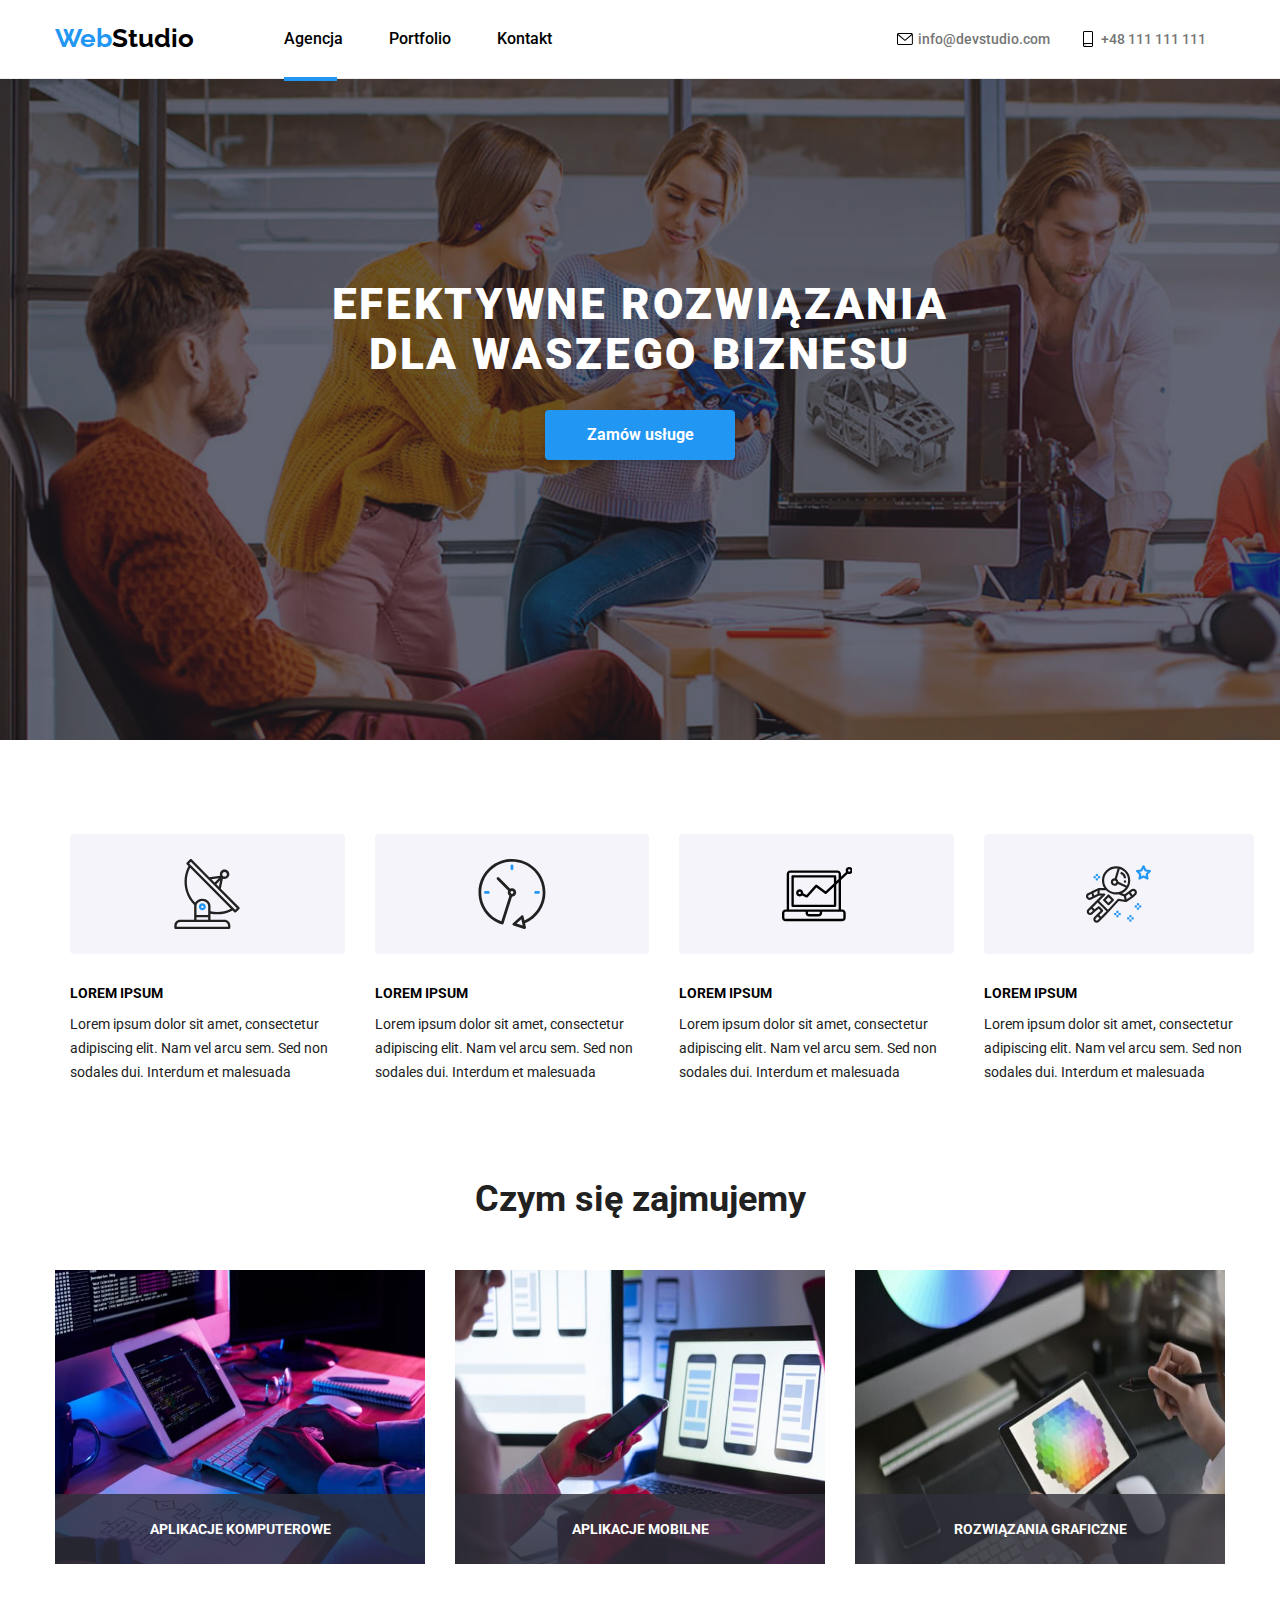
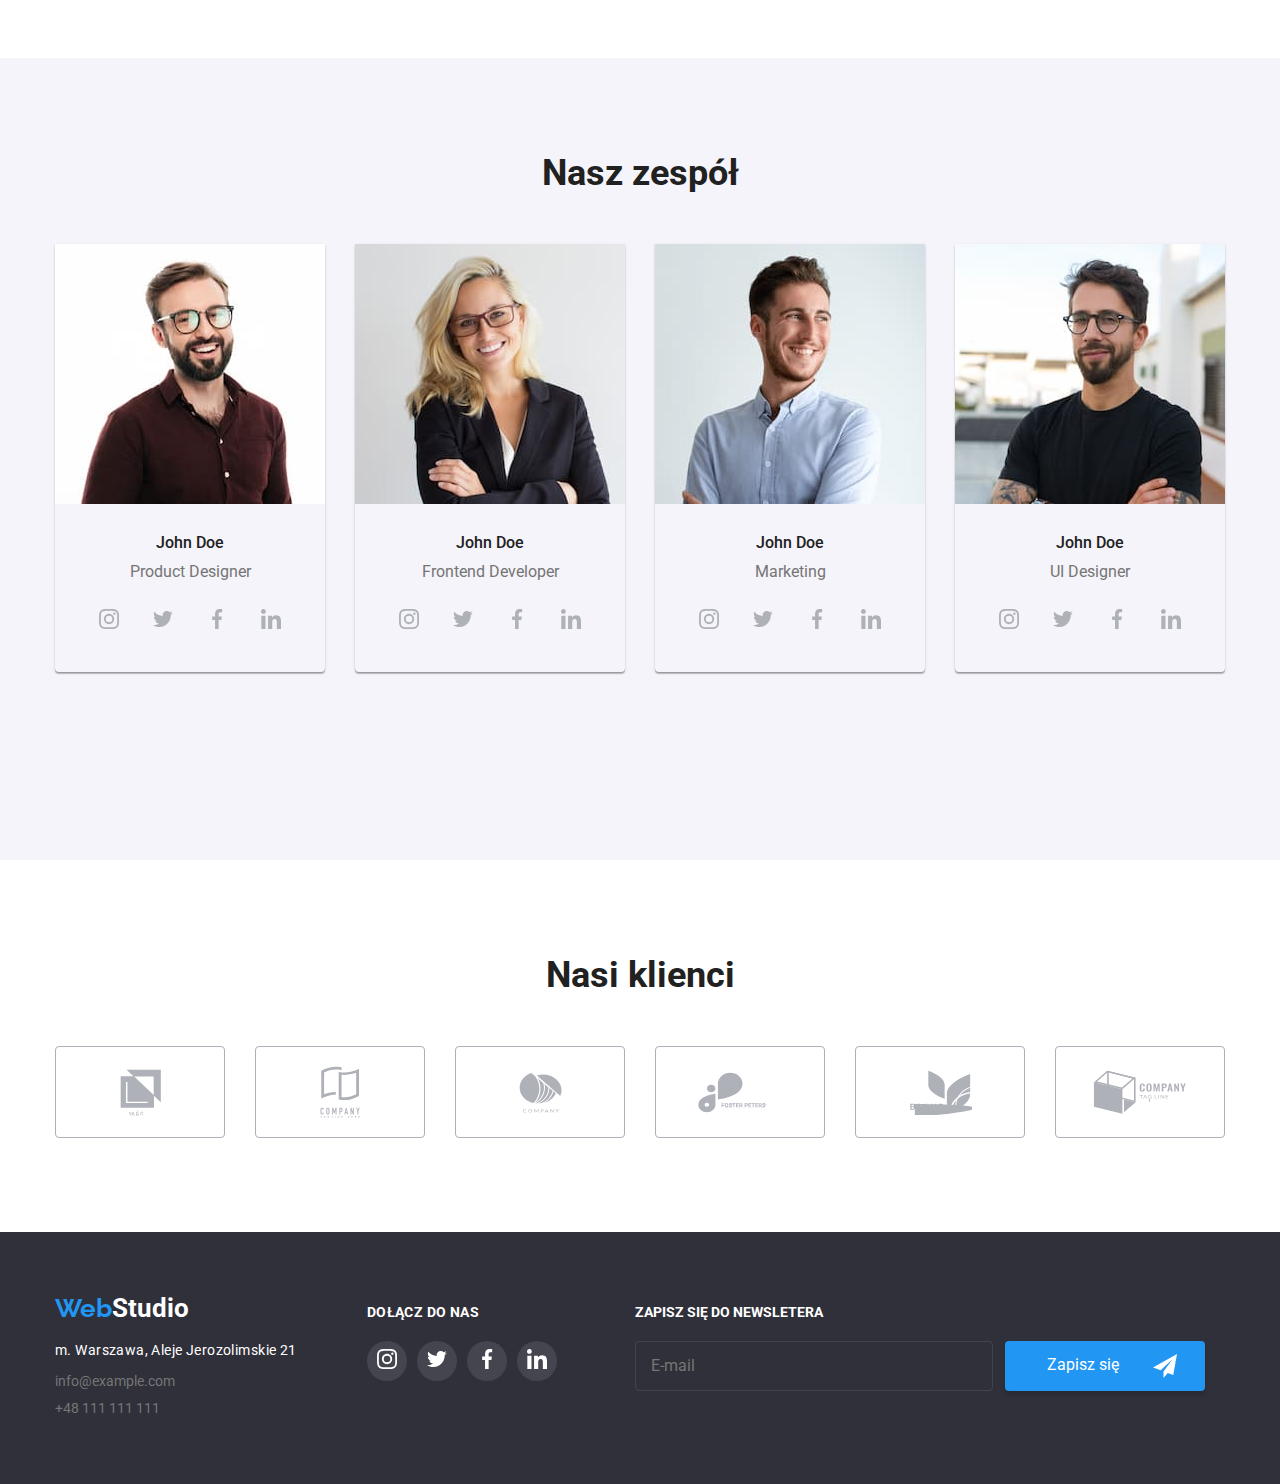
==== index.html @ d361a34f "ccccc" ====
<!DOCTYPE html>
<html lang="pl">
  <head>
    <meta charset="UTF-8" />
    <meta http-equiv="X-UA-Compatible" content="IE=edge" />
    <meta name="viewport" content="width=device-width, initial-scale=1.0" />
    <title>Studio</title>
    <link
      rel="stylesheet"
      href="https://cdnjs.cloudflare.com/ajax/libs/modern-normalize/1.0.0/modern-normalize.min.css"
    />
    <link rel="stylesheet" href="css/style.css" />
    <link
      href="https://fonts.googleapis.com/css2?family=Raleway:wght@700&family=Roboto:wght@400;500;700;900&display=swap"
      rel="stylesheet"
    />
  </head>
  <body>
    <header class="page">
      <div class="container">
        <div class="navigation">
          <a href="index.html">
            <h2 class="logo-nav"><span class="header-nav">Web</span>Studio</h2>
          </a>
          <nav class="navigation-list">
            <ul class="navigation-menu">
              <li>
                <a href="index.html" class="agency link">Agencja</a>
              </li>
              <li>
                <a href="portfolio.html" class="link">Portfolio</a>
              </li>
              <li>
                <a href="#Kontakt" class="link">Kontakt</a>
              </li>
            </ul>
          </nav>
          <ul class="contact-links">
            <li>
              <a href="mailto:info@devstudio.com"
                ><svg class="icon-header" witdh="16" height="12">
                  <use href="./Images/Icons/icons.svg#icon-email"></use>
                </svg>
                info@devstudio.com
              </a>
            </li>
            <li>
              <a href="tel:+48111111111"
                ><svg class="icon-header" width="10" height="16">
                  <use
                    href="./Images/Icons/icons.svg#icon-smartphone"
                  ></use>
                  </svg>+48 111 111 111</a
              >
            </li>
          </ul>
        </div>
      </div>
    </header>
    <main>
      <div class="main-header">
        <div class="container">
          <div class="main-text-content">
            <h1 class="tittle-page">
              EFEKTYWNE ROZWIĄZANIA DLA WASZEGO BIZNESU
            </h1>
            <div class="backdrop is-hidden" data-modal>
              <div class="modal">
                <button type="button" class="close-btn" data-modal-close>
                  <span>
                    <svg class="insidemodal">
                      <use href="./Images/Icons/xx.svg#icon-close"></use>
                    </svg>
                  </span>
                </button>
                <h2 class="modal__form-title">Zostaw swoje dane w formularzu poniżej</h2>
                          <form class="modal-form" autocomplete="on">
                            <div>
                        <label>
                            <span class="modal__text-form">Imię</span>
                            <input type="text" name="name" class="modal__form-box">
                            <svg class="modal__icon-person">
                                <use href="./Images/Icons/icons.svg#icon-svguser"></use>
                                </svg>
                        </label>
                             </div>
                             <div>
                        <label>
                            <span class="modal__text-form">Telefon</span>
                            <input type="tel" name="phone_number" class="modal__form-box">
                            <svg class="modal__icon-phone">
                                <use href="./Images/Icons/icons.svg#icon-svgphone"></use>
                            </svg>
                        </label>
                      </div>
                      <div>
                        <label>
                            <span class="modal__text-form">E-mail</span>
                            <input type="tel" name="phone_number" class="modal__form-box">
                            <svg class="modal__icon-mail">
                                <use href="./Images/Icons/icons.svg#icon-svgmail"></use>
                            </svg>
                        </label>
                      </div>
                        <div>
                          <label>
                            <span class="modal__text-form">Komentarz</span>
                            <textarea class="modal__textarea" name="comment" rows="6" placeholder="Wprowadź tekst"></textarea>
                          </label>
                          </div>
                        <label class="legal-checkbox">
                          <input type="checkbox" class="hide-checkbox" />
                          <span class="checkboxspan">
                            <svg class="svg" width="16px" height="15px">
                              <use href="./Images/Icons/icons.svg#icon-vector"></use>
                            </svg>
                          </span>
                          <span class="spancheck">
                            Oświadczam, iż akceptuję
                            <a href="" target="_blank" class="checkbox-link">Regulamin</a> i
                            <a href="" target="_blank" class="checkbox-link"
                              >Politykę prywatności.</a
                            >
                          </span>
                        </label>
                        <button class="checkbutton" type="submit">Wyślij</button>
                    </form>
                    </div>
                    </div>
            <button
              data-modal-open
              type="button"
              class="main-buttons"
              data-modal-open
            >
              Zamów usługe
            </button>
          </div>
        </div>
      </div>
      <div class="short-description">
        <div class="container">
          <ul class="description-lorem-ipsum">
            <li class="item-list-lorem-ipsum">
              <div class="icon-main-page">
                <svg width="70px" height="70px" viewBox="0 0 70 70">
                  <use href="./Images/Icons/icons.svg#icon-aerial"></use>
                </svg>
              </div>
              <h4 class="description-title">LOREM IPSUM</h4>
              <p class="description-text">
                Lorem ipsum dolor sit amet, consectetur adipiscing elit. Nam vel
                arcu sem. Sed non sodales dui. Interdum et malesuada
              </p>
            </li>
            <li class="item-list-lorem-ipsum">
              <div class="icon-main-page">
                <svg width="70px" height="70px" viewBox="0 0 70 70">
                  <use href="./Images/Icons/icons.svg#icon-clock"></use>
                </svg>
              </div>
              <h4 class="description-title">LOREM IPSUM</h4>
              <p class="description-text">
                Lorem ipsum dolor sit amet, consectetur adipiscing elit. Nam vel
                arcu sem. Sed non sodales dui. Interdum et malesuada
              </p>
            </li>
            <li class="item-list-lorem-ipsum">
              <div class="icon-main-page">
                <svg width="70px" height="70px" viewBox="0 0 70 70">
                  <use href="./Images/Icons/icons.svg#icon-computer"></use>
                </svg>
              </div>
              <h4 class="description-title">LOREM IPSUM</h4>
              <p class="description-text">
                Lorem ipsum dolor sit amet, consectetur adipiscing elit. Nam vel
                arcu sem. Sed non sodales dui. Interdum et malesuada
              </p>
            </li>
            <li class="item-list-lorem-ipsum">
              <div class="icon-main-page">
                <svg class="icon-list-svg" width="65" height="70">
                  <use href="./Images/Icons/icons.svg#icon-astronaut"></use>
                </svg>
              </div>
              <h4 class="description-title">LOREM IPSUM</h4>
              <p class="description-text">
                Lorem ipsum dolor sit amet, consectetur adipiscing elit. Nam vel
                arcu sem. Sed non sodales dui. Interdum et malesuada
              </p>
            </li>
          </ul>
        </div>
      </div>
      <section class="second-section">
        <div class="photos">
          <div class="container">
            <h2>Czym się zajmujemy</h2>
            <ul class="photo list">
              <li class="photo-one">
                <div class="label">
                  <div class="text-label">
                    <p>aplikacje komputerowe</p>
                  </div>
                  <img
                    src="Images/Zdjecia/Images1.jpg"
                    alt="pisanie kodu"
                    width="370"
                    height="294"
                  />
                </div>
              </li>
              <li class="photo-two">
                <div class="label">
                  <div class="text-label">
                    <p>aplikacje mobilne</p>
                  </div>
                  <img
                    src="Images/Zdjecia/Images2.jpg"
                    alt="Konfiguracja telefonu"
                    width="370"
                    height="294"
                  />
                </div>
              </li>
              <li class="photo-three">
                <div class="label">
                  <div class="text-label">
                    <p>rozwiązania graficzne</p>
                  </div>
                  <img
                    src="Images/Zdjecia/Images3.jpg"
                    alt="wybieranie koloru"
                    width="370"
                    height="294"
                  />
                </div>
              </li>
            </ul>
          </div>
        </div>
      </section>
      <section class="dream-team">
        <div class="container">
          <h2 class="team-name"> Nasz zespół</h2>
          <ul class="selection-image">
            <li>
              <figure class="pictures">
                <img
                class="img"
                  src="Images/Praca/pracownik_55.jpg"
                  alt=" Product Designer John Doe"
                  width="270"
                  height="260"
                />
                <figcaption>
                  <p class="pictures-name">John Doe</p>
                  <p class="specialization">Product Designer</p>
                  <ul class="social-network-menu">
                    <span class="social-network">
                      <li class="social-network-list">
                        <a class="social-network-button-list" href="#">
                          <svg
                            class="social-network-icon"
                            width="20"
                            height="20"
                          >
                            <use
                              href="./Images/Icons/icons.svg#icon-instagram"
                            ></use>
                          </svg>
                        </a>
                      </li>
                      <li class="social-network-list">
                        <a class="social-network-button-list" href="#">
                          <svg
                            class="social-network-icon"
                            width="20"
                            height="20"
                          >
                            <use
                              href="./Images/Icons/icons.svg#icon-twiiter"
                            ></use>
                          </svg>
                        </a>
                      </li>
                      <li class="social-network-list">
                        <a class="social-network-button-list" href="#">
                          <svg
                            class="social-network-icon"
                            width="20"
                            height="20"
                          >
                            <use
                              href="./Images/Icons/icons.svg#icon-facebook"
                            ></use>
                          </svg>
                        </a>
                      </li>
                      <li class="social-network-list">
                        <a class="social-network-button-list" href="#">
                          <svg
                            class="social-network-icon"
                            width="20"
                            height="20"
                          >
                            <use
                              href="./Images/Icons/icons.svg#icon-linkedin"
                            ></use>
                          </svg>
                        </a>
                      </li>
                    </span>
                  </ul>
                </figcaption>
              </figure>
            </li>
            <li>
              <figure class="pictures">
                <img
                  class="img"
                  src="Images/Praca/Pracownik_66.jpg"
                  alt="Kobieta  Frontend Developer "
                  width="270"
                  height="260"
                />
                <figcaption>
                  <p class="pictures-name">John Doe</p>
                  <p class="specialization">Frontend Developer</p>
                  <ul class="social-network-menu">
                    <span class="social-network">
                      <li class="social-network-list">
                        <a class="social-network-button-list" href="#">
                          <svg
                            class="social-network-icon"
                            width="20"
                            height="20"
                          >
                            <use
                              href="./Images/Icons/icons.svg#icon-instagram"
                            ></use>
                          </svg>
                        </a>
                      </li>
                      <li class="social-network-list">
                        <a class="social-network-button-list" href="#">
                          <svg
                            class="social-network-icon"
                            width="20"
                            height="20"
                          >
                            <use
                              href="./Images/Icons/icons.svg#icon-twiiter"
                            ></use>
                          </svg>
                        </a>
                      </li>
                      <li class="social-network-list">
                        <a class="social-network-button-list" href="#">
                          <svg
                            class="social-network-icon"
                            width="20"
                            height="20"
                          >
                            <use
                              href="./Images/Icons/icons.svg#icon-facebook"
                            ></use>
                          </svg>
                        </a>
                      </li>
                      <li class="social-network-list">
                        <a class="social-network-button-list" href="#">
                          <svg
                            class="social-network-icon"
                            width="20"
                            height="20"
                          >
                            <use
                              href="./Images/Icons/icons.svg#icon-linkedin"
                            ></use>
                          </svg>
                        </a>
                      </li>
                    </span>
                  </ul>
                </figcaption>
              </figure>
            </li>
            <li>
              <figure class="pictures">
                <img
                  class="img"
                  src="Images/Praca/Pracownik_77.jpg"
                  alt="Specjalista marketnigu John Doe"
                  width="270"
                  height="260"
                />
                <figcaption>
                  <p class="pictures-name">John Doe</p>
                  <p class="specialization">Marketing</p>
                  <ul class="social-network-menu">
                    <span class="social-network">
                      <li class="social-network-list">
                        <a class="social-network-button-list" href="#">
                          <svg
                            class="social-network-icon"
                            width="20"
                            height="20"
                          >
                            <use
                              href="./Images/Icons/icons.svg#icon-instagram"
                            ></use>
                          </svg>
                        </a>
                      </li>
                      <li class="social-network-list">
                        <a class="social-network-button-list" href="#">
                          <svg
                            class="social-network-icon"
                            width="20"
                            height="20"
                          >
                            <use
                              href="./Images/Icons/icons.svg#icon-twiiter"
                            ></use>
                          </svg>
                        </a>
                      </li>
                      <li class="social-network-list">
                        <a class="social-network-button-list" href="#">
                          <svg
                            class="social-network-icon"
                            width="20"
                            height="20"
                          >
                            <use
                              href="./Images/Icons/icons.svg#icon-facebook"
                            ></use>
                          </svg>
                        </a>
                      </li>
                      <li class="social-network-list">
                        <a class="social-network-button-list" href="#">
                          <svg
                            class="social-network-icon"
                            width="20"
                            height="20"
                          >
                            <use
                              href="./Images/Icons/icons.svg#icon-linkedin"
                            ></use>
                          </svg>
                        </a>
                      </li>
                    </span>
                  </ul>
                </figcaption>
              </figure>
            </li>
            <li>
              <figure class="pictures">
                <img
                  class="img"
                  src="Images/Praca/Pracownik44.jpg"
                  alt="UI Designer John Doe"
                  width="270"
                  height="260"
                />
                <figcaption>
                  <p class="pictures-name">John Doe</p>
                  <p class="specialization">UI Designer</p>
                  <ul class="social-network-menu">
                    <span class="social-network">
                      <li class="social-network-list">
                        <a class="social-network-button-list" href="#">
                          <svg
                            class="social-network-icon"
                            width="20"
                            height="20"
                          >
                            <use
                              href="./Images/Icons/icons.svg#icon-instagram"
                            ></use>
                          </svg>
                        </a>
                      </li>
                      <li class="social-network-list">
                        <a class="social-network-button-list" href="#">
                          <svg
                            class="social-network-icon"
                            width="20"
                            height="20"
                          >
                            <use
                              href="./Images/Icons/icons.svg#icon-twiiter"
                            ></use>
                          </svg>
                        </a>
                      </li>
                      <li class="social-network-list">
                        <a class="social-network-button-list" href="#">
                          <svg
                            class="social-network-icon"
                            width="20"
                            height="20"
                          >
                            <use
                              href="./Images/Icons/icons.svg#icon-facebook"
                            ></use>
                          </svg>
                        </a>
                      </li>
                      <li class="social-network-list">
                        <a class="social-network-button-list" href="#">
                          <svg
                            class="social-network-icon"
                            width="20"
                            height="20"
                          >
                            <use
                              href="./Images/Icons/icons.svg#icon-linkedin"
                            ></use>
                          </svg>
                        </a>
                      </li>
                    </span>
                  </ul>
                </figcaption>
              </figure>
            </li>
          </ul>
        </div>
      </section>
      <section>
        <div class="container">
          <h2 class="client-list">Nasi klienci</h2>
          <ul class="primary-client-list">
            <li>
              <a class="clients" href="#">
                <svg class="primary-client-list-svg" width="41" height="47">
                  <use href="./Images/Icons/icons.svg#icon-company-1"></use>
                </svg>
              </a>
            </li>
            <li>
              <a class="clients" href="#">
                <svg class="primary-client-list-svg" width="40" height="52">
                  <use href="./Images/Icons/icons.svg#icon-company-2"></use>
                </svg>
              </a>
            </li>
            <li>
              <a class="clients" href="#">
                <svg class="primary-client-list-svg" width="43" height="41">
                  <use href="./Images/Icons/icons.svg#icon-company-3"></use>
                </svg>
              </a>
            </li>
            <li>
              <a class="clients" href="#">
                <svg class="primary-client-list-svg" width="84" height="41">
                  <use href="./Images/Icons/icons.svg#icon-company-4"></use>
                </svg>
              </a>
            </li>
            <li>
              <a class="clients" href="#">
                <svg class="primary-client-list-svg" width="63" height="45">
                  <use href="./Images/Icons/icons.svg#icon-company-5"></use>
                </svg>
              </a>
            </li>
            <li>
              <a class="clients" href="#">
                <svg class="primary-client-list-svg" width="94" height="44">
                  <use href="./Images/Icons/icons.svg#icon-company-6"></use>
                </svg>
              </a>
            </li>
          </ul>
        </div>
      </section>
    </main>
    <footer class="footer-navigation">
        <div class="container test">
            <div class="block">
            <a href="index.html">
                <h2 class="navigation-footer-header">
                <span class="header-nav">Web</span>Studio</h2></a>
            <address class="address">
                <p>m. Warszawa, Aleje Jerozolimskie 21</p>
             </address>
                 <ul class="contact">
                     <li> <a href="mailto:info@example.com">info@example.com</a></li> 
                     <li><a href="tel:+48111111111">+48 111 111 111</a></li>
                     </div>
                     <div class="socialmedia-center">
         <section class="footer-socialmedia">
            <h3 class="footer-socialmedia-title">dołącz do nas</h3>
            <ul class="list-footer-socialmedia-menu">
                <li class="footer-socialmedia-item">
                    <a href="#">
                    <svg class="footer-socialmedia-svg" width="20" height="20" >
                        <use href="./Images/Icons/icons.svg#icon-instagram">
                        </use>
                    </svg>
                    </a>
                </li>
                <li class="footer-socialmedia-item">
                    <a href="#">
                    <svg class="footer-socialmedia-svg" width="20" height="20">
                        <use href="./Images/Icons/icons.svg#icon-twiiter">
                        </use>
                    </svg>
                    </a>
                </li>
                <li class="footer-socialmedia-item">
                    <a href="#">
                    <svg class="footer-socialmedia-svg" width="20" height="20">
                        <use href="./Images/Icons/icons.svg#icon-facebook">
                        </use>
                    </svg>
                    </a>
                </li>
                <li class="footer-socialmedia-item">
                    <a href="#">
                    <svg class="footer-socialmedia-svg" width="20" height="20">
                        <use href="./Images/Icons/icons.svg#icon-linkedin">
                        </use>
                    </svg>
                    </a>
                </li>
            </ul>
            </div>
         </section>
         <form class="form-footer" name="newslatter">
          <label class="form-footer-label" for="email" id="email">
            Zapisz się do newsletera
          </label>
          <div class="formcontainer">
            <input class="form-footer-input" type="email" name="email" placeholder="E-mail"
            />
            <button class="form-button" type="submit">
              Zapisz się
              <svg class="icon-send" width="24px" height="24px">
                <use href="./Images/Icons/icon send.svg#icon-send"></use>
              </svg>
            </button>
            </div>
         </form>
  </footer>
    <script src="./js/modal.js"></script>
  </body>
</html>
---- css/style.css ----
* {
  box-sizing: border-box;
  margin: 0;
  padding: 0;
}
:root {
  --accent-color: #2196f3;
  --background-color: #2f303a;
  --contacts-color: rgba(255, 255, 255, 0.6);
  --contacts-header-color: #757575;
  --body-background-color: #ffffff;
  --main-text-color: #212121;
  --color-icon: #afb1b8;
  --grey-line-color: #eeeeee;
  --blue-color: rgba(33, 150, 243, 1);
  --transition-fn: cubic-bezier(0.4, 0, 0.2, 1);
}
.img {
  object-fit: cover;
  display: block;
}
body {
  font-family: "Roboto", "Raleway", sans-serif;
  color: var(--main-text-color);
  margin: auto;
}
input {
  outline: none;
}
.navigation-menu {
  display: flex;
  list-style: none;
  gap: 46px;
}
.navigation-menu li {
  display: inline;
  text-decoration: none;
}

.navigation-menu li:hover {
  display: inline;
  text-decoration: none;
  transition: 250ms;
}

.navigation-menu a {
  text-decoration: none;
}

.navigation-menu a:hover {
  display: inline;
  text-decoration: none;
  transition: 250ms;
}
.navigation {
  display: flex;
  align-items: center;
  padding-top: 24px;
  padding-bottom: 24px;
}
.page {
  border-bottom: 1px solid #ececec;
}
.portfolio-page {
  border-bottom: 1px solid #ececec;
}
.header-nav {
  font-family: "Raleway";
  color: var(--accent-color);
  font-weight: 700;
  font-size: 26px;
}
.logo-nav {
  font-family: "Raleway";
}
.navigation h2 {
  font-size: 26px;
  padding-right: 90px;
}
.navigation a {
  text-decoration: none;
  color: #000000;
  font-size: 16px;
  font-weight: 500;
}
.contact-links li a:hover svg {
  fill: var(--accent-color);
  transition: 250ms;
}
.contact-links a {
  display: flex;
  align-items: center;
  font-size: 14px;
  line-height: 24px;
  color: var(--contacts-header-color);
}
.contact-links {
  display: flex;
  align-items: center;
  list-style: none;
  font-size: 14px;
  line-height: 24px;
  color: var(--contacts-header-color);
  padding-left: 345px;
  gap: 30px;
}
.short-description {
  padding-top: 94px;
}
.footer-navigation a {
  text-decoration: none;
  color: #ffffff;
  fill: var(--body-background-color);
}
.navigation a:focus,
.navigation a:hover,
.footer-navigation a:focus,
.footer-navigation a:hover {
  color: var(--accent-color);
  transition: 250ms;
}
.main-header {
  max-width: 1600px;
  display: block;
  margin: auto;
  background-image: linear-gradient(to right, #2f303a66 40%, #2f303a66 40%),
    url(../Images/Zdjecia/Img.jpg);
  background-size: cover;
}
.main-text-content {
  display: block;
  text-align: center;
  padding-top: 200px;
  padding-bottom: 280px;
}
.tittle-page {
  display: flex;
  font-family: "Roboto";
  font-weight: 900;
  font-size: 44px;
  margin: auto;
  justify-content: space-around;
  text-transform: uppercase;
  color: #ffffff;
  padding-bottom: 30px;
  letter-spacing: 0.06em;
  width: 696px;
}
.second-section {
  display: flex;
  justify-content: space-around;
  padding-top: 94px;
  padding-bottom: 94px;
}
.close-btn {
  cursor: pointer;
  width: 30px;
  height: 30px;
  border-radius: 50%;
  background: #ffffff;
  border: 1px solid rgba(0, 0, 0, 0.1);
  position: absolute;
  top: 8px;
  right: 8px;
  transition: opacity 250ms ease-in; visibility: 250ms linear;
}
.backdrop {
  z-index: 1;
  position: fixed;
  display: flex;
  left: 0;
  top: 0;
  width: 100%;
  height: 100%;
  background-color: rgba(0, 0, 0, 0.1);
  transition: opacity 250ms ease-in; visibility: 250ms linear;
  transition-timing-function: cubic-bezier(0.4, 0, 0.2, 1);
}
.is-hidden {
  opacity: 0;
  visibility: hidden;
  pointer-events: none;
}
.modal {
  position: relative;
  top: 50%;
  left: 50%;
  transform: translate(-50%, -50%);
  width: 528px;
  height: 581px;
  pointer-events: painted;
  flex-direction: column;
  background-color: #ffffff;
  border-radius: 4px;
  box-shadow: 0px 1px 3px rgba(0, 0, 0, 0.12), 0px 1px 1px rgba(0, 0, 0, 0.14),
    0px 2px 1px rgba(0, 0, 0, 0.2);
}
.main-buttons {
  background-color: var(--accent-color);
  font-family: "Roboto";
  line-height: 1.87;
  font-weight: 700;
  font-size: 16px;
  color: #ffffff;
  text-align: center;
  box-shadow: 0px 4px 4px rgba(0, 0, 0, 0.15);
  border-radius: 4px;
  border: none;
  padding: 10px 41px 10px 42px;
}
.main-buttons:hover {
  cursor: pointer;
  transition: 250ms;
}
.container {
  width: 1200px;
  margin: 0 auto;
  padding: 0 15px;
}
.description-lorem-ipsum {
  list-style-type: none;
  display: flex;
  gap: 30px;
  padding-left: 15px;
  padding-right: 15px;
}
.icon-main-page {
  display: flex;
  background-color: #f5f4fa;
  padding-top: 25px;
  padding-bottom: 25px;
  padding-left: 102.34px;
  padding-right: 102.34px;
  margin-bottom: 30px;
  border-radius: 4px;
}
.icon-list {
  list-style-type: none;
  display: flex;
  gap: 30px;
  padding-left: 15px;
  padding-right: 15px;
}
.lorem-ipsum-page {
  display: flex;
  justify-content: center;
  align-items: center;
  width: 270px;
  height: 120px;
  background-color: #f5f4fa;
  border-radius: 4px;
  margin-bottom: 30px;
}
.description-title {
  line-height: 1.36;
  font-weight: 700;
  color: var(--brand-color, black);
  font-size: 14px;
}
.description-text {
  line-height: 1.71;
  padding-top: 10px;
  color: var(--description-color);
  font-size: 14px;
}
.icon-list-svg {
  width: 65px;
  height: 70px;
}
.title-profile {
  font-weight: 700;
  font-size: 14px;
  line-height: 1.14;
}
.profile {
  font-size: 14px;
  line-height: 1.71;
  padding-top: 10px;
}
.footer-navigation {
  background-color: var(--background-color);
  height: 252px;
}
.contact {
  font-size: 14px;
  list-style: none;
}
.contact a {
  display: inline-block;
  font-size: 14px;
  line-height: 1.71;
  color: var(--contacts-header-color);
  width: 231px;
  margin-top: 9px;
  display: block;
}
.footer-navigation address {
  color: #ffffff;
  font-size: 14px;
}
.navigation-color {
  font-family: "Raleway";
  font-weight: 700;
  font-size: 26px;
  color: #ffffff;
}
.team-name {
  display: block;
  text-align: center;
  font-family: "Roboto";
  font-weight: 700;
  font-size: 36px;
  line-height: 1.17;
  padding-bottom: 50px;
}
.pictures {
  width: 270px;
  height: 428px;
  box-shadow: 0px 1px 3px rgba(0, 0, 0, 0.12), 0px 1px 1px rgba(0, 0, 0, 0.14),
    0px 2px 1px rgba(0, 0, 0, 0.2);
  border-radius: 0px 0px 4px 4px;
}
.pictures-name {
  font-weight: 500;
  font-size: 16px;
  color: var(--main-text-color);
  text-align: center;
  padding-top: 30px;
}
.specialization {
  font-size: 16px;
  color: var(--contacts-header-color);
  text-align: center;
  padding-top: 10px;
}
.selection-image {
  display: flex;
  list-style: none;
  flex-direction: row;
  justify-content: space-between;
  gap: 30px;
  padding-bottom: 94px;
}
.navigation-footer-header {
  display: inline-block;
  color: #ffffff;
  font-weight: 700;
  font-size: 26px;
  padding-top: 60px;
  padding-bottom: 15px;
}
.logo-nav {
  font-weight: 700;
  font-size: 26px;
}
.button-style {
  display: flex;
  justify-content: space-around;
  padding-top: 94px;
  padding-bottom: 50px;
}
.button-list {
  list-style-type: none;
  display: flex;
}
.button-list button {
  font-family: "Roboto";
  color: #000000;
  font-weight: 500;
  line-height: 1.6;
  text-align: center;
  font-size: 16px;
  background-color: #f5f4fa;
  border-radius: 4px;
  border: none;
  margin: 0 4px;
  padding: 6px 22px;
  letter-spacing: 0.03em;
}
.button-list button:focus,
.button-list button:hover {
  background-color: var(--accent-color);
  color: #ffffff;
  cursor: pointer;
  box-shadow: 0px 3px 1px rgba(0, 0, 0, 0.1), 0px 1px 2px rgba(0, 0, 0, 0.08),
    0px 2px 2px rgba(0, 0, 0, 0.12);
  transition: 250ms;
}
.photo-description {
  padding: 20px 24px;
  border-bottom: 1px solid var(--grey-line-color);
  border-left: 1px solid var(--grey-line-color);
  border-right: 1px solid var(--grey-line-color);
}
.product {
  width: 370px;
}
.product:hover {
  cursor: pointer;
  box-shadow: 0px 1px 1px rgba(0, 0, 0, 0.12), 0px 4px 4px rgba(0, 0, 0, 0.06),
    1px 4px 6px rgba(0, 0, 0, 0.16);
  transition: 250ms;
}
.product-name {
  padding-bottom: 4px;
  font-weight: 700;
  font-size: 18px;
  line-height: 2;
}
.product-description {
  color: var(--description-color);
  line-height: 1.875;
  font-size: 16px;
}
.product-center {
  display: flex;
  justify-content: space-around;
  flex-wrap: wrap;
  list-style: none;
  gap: 30px;
  padding-bottom: 94px;
}
.dream-team {
  display: flex;
  justify-content: space-around;
  background-color: #f5f4fa;
  padding-top: 94px;
  padding-bottom: 94px;
}
.address {
  font-style: normal;
  padding-bottom: 5px;
  color: var(--contacts-color);
  font-weight: 400;
  font-size: 14px;
  line-height: 1.714;
  letter-spacing: 0.03em;
}
.icon-header {
  margin-right: 5px;
  width: 16px;
  height: 16px;
}
.icon-header:hover,
.icon-header:focus {
  fill: var(--accent-color);
  transition: 250ms;
}
.client-list {
  display: block;
  text-align: center;
  font-family: "Roboto";
  font-weight: 700;
  font-size: 36px;
  line-height: 1.17;
  padding-top: 94px;
  padding-bottom: 50px;
}
.primary-client-list {
  display: flex;
  list-style: none;
  gap: 30px;
  padding-bottom: 94px;
}
.primary-client-list li {
  display: flex;
  justify-content: center;
  align-items: center;
  width: 170px;
  height: 92px;
  border-radius: 4px;
  border: 1px solid #afb1b8;
  fill: var(--color-icon);
}
.primary-client-list :focus,
.primary-client-list :hover {
  fill: var(--accent-color);
  border-color: var(--accent-color);
  cursor: pointer;
  transition: 250ms;
}
.footer-socialmedia-title {
  font-weight: 700;
  font-size: 14px;
  line-height: 1.14;
  letter-spacing: 0.03em;
  text-transform: uppercase;
  color: var(--body-background-color);
  margin: 0;
}
.list-footer-socialmedia-menu {
  fill: #ffffff;
  display: flex;
  padding-top: 20px;
  gap: 10px;
}
.footer-socialmedia-item {
  fill: #ffffff;
  width: 40px;
  height: 40px;
  display: flex;
  justify-content: center;
  align-items: center;
  border-radius: 50%;
  background: rgba(255, 255, 255, 0.1);
}
.footer-socialmedia-item:focus,
.footer-socialmedia-item:hover {
  cursor: pointer;
  background-color: var(--accent-color);
  transition-duration: 250ms;
  transition-timing-function: cubic-bezier(0.4, 0, 0.2, 1);
}
.contact {
  font-size: 14px;
  list-style: none;
}
.contact a {
  display: inline-block;
  font-size: 14px;
  line-height: 9px;
  color: var(--contacts-header-color);
  width: 231px;
  padding-bottom: 9px;
}
.social-network {
  margin-left: auto;
  margin-right: auto;
  display: flex;
  align-items: center;
  justify-content: center;
  gap: 10px;
  width: 206px;
  padding-top: 16px;
  list-style: none;
}
.social-network-button-list {
  display: inline-flex;
  padding: 12px;
  width: 44px;
  height: 44px;
  border-radius: 50%;
  fill: var(--color-icon);
}
.social-network-button-list:hover,
.social-network-button-list:focus,
.social-network-button-list:active {
  background-color: var(--accent-color);
  fill: var(--body-background-color);
  transition: 250ms;
}
.block {
  padding-right: 70px;
}
.test {
  display: flex;
  align-items: baseline;
}
.product img {
  display: block;
}
.overlay-box {
  margin: 0;
  position: relative;
  overflow: hidden;
}
.overlay {
  position: absolute;
  top: 0;
  left: 0;
  width: 100%;
  height: 100%;
  transform: translateY(100%);
  transition: 250ms;
  padding: 49px 45px 49px 24px;
}
.overlay:focus,
.overlay:hover {
  transition-duration: 250ms;
  transition-timing-function: cubic-bezier(0.4, 0, 0.2, 1);
}
.overlay-box:hover .overlay {
  transform: translatex(0);
  background: rgba(33, 150, 243, 0.9);
  transition-duration: 250ms;
  transition-timing-function: cubic-bezier(0.4, 0, 0.2, 1);
}
.overlay-text {
  font-weight: 400;
  font-size: 18px;
  color: var(--body-background-color);
  line-height: 28px;
  letter-spacing: 0.03em;
}
.container-overlay {
  display: flex;
  height: 294px;
  position: relative;
  overflow: hidden;
}
.overlay-box:hover {
  cursor: pointer;
  box-shadow: 0px 1px 1px rgba(0, 0, 0, 0.12), 0px 4px 4px rgba(0, 0, 0, 0.06),
    1px 4px 6px rgba(0, 0, 0, 0.16);
  transition: box-shadow 250ms;
  transition-timing-function: cubic-bezier(0.4, 0, 0.2, 1);
}
.label {
  width: 370px;
  height: 294px;
  position: relative;
}
.text-label {
  width: 370px;
  height: 70px;
  position: absolute;
  background: #2f303acc;
  margin-top: 224px;
}

.text-label > p {
  font-family: "Roboto";
  font-weight: 700;
  font-size: 14px;
  line-height: 16px;
  text-align: center;
  text-transform: uppercase;
  color: var(--body-background-color);
  padding-top: 27px;
}
.photos {
  background-color: var(--first-background-color);
  display: inline;
  color: var(--first-text-color);
}
.photos h2 {
  text-align: center;
  font-weight: 700;
  font-size: 36px;
  padding-bottom: 50px;
}

.photos ul {
  list-style: none;
  gap: 30px;
}
.photo {
  display: flex;
  align-items: center;
  justify-content: space-between;
  flex-direction: row;
}
.clients {
  height: 92px;
  width: 170px;
  border: 1px solid var(--social-links-color);
  border-radius: 4px;
  display: flex;
  align-items: center;
  justify-content: center;
  transition: fill 250ms cubic-bezier(0.4, 0, 0.2, 1) 0ms,
    border 250ms cubic-bezier(0.4, 0, 0.2, 1) 0ms;
}
.footer-socialmedia-svg {
  fill: #ffffff;
}
.agency {
  position: relative;
}
.agency:after {
  content: "";
  position: absolute;
  width: 53px;
  height: 4px;
  background-color: rgba(33, 150, 243, 1);
  bottom: -33px;
  left: 0px;
}
.link {
  text-decoration: none;
  color: var(--main-text-color);
  transition: color 250ms cubic-bezier(0.4, 0, 0.2, 1);
}
.nav-links {
  padding-left: 93px;
  gap: 46px;
  top: 32px;
}
.nav-links ul {
  display: inline;
  font-weight: 600;
  font-size: 14px;
  font-style: normal;
  line-height: 16px;
  word-spacing: 46px;
  align-items: center;
}
.newsletter-page {
  margin-left: 78px;
}
.newsletter-tittle {
  font-weight: 700;
  font-size: 14px;
  line-height: 1.14;
  letter-spacing: 0.03em;
  text-transform: uppercase;
  color: var(--body-background-color);
  margin: 0;
}
.newsletter-style {
  margin-top: 20px;
  border: 1px solid #afb1b8;
  width: 358px;
  height: 50px;
  border-radius: 4px;
  background-color: var(--background-color);
}
.newsletter-icon {
  width: 24px;
  height: 24px;
  padding-left: 24px;
}
.newsletter-button {
  display: flex;
  justify-content: space-between;
  align-items: center;
  margin-left: 12px;
  width: 200px;
  height: 50px;
  border-radius: 4px;
  border: none;
  background-color: rgba(33, 150, 243, 1);
  color: white;
  box-shadow: 0px 4px 4px rgba(0, 0, 0, 0.15);
  cursor: pointer;
  padding: 10px 28px 10px 42px;
}
.modal__form-title {
  margin-top: 40px;
  font-family: Roboto;
  font-size: 20px;
  font-weight: 700;
  line-height: 23px;
  letter-spacing: 0.03em;
  text-align: center;
  color: #212121;
  padding-bottom: 2px;
}
.modal__text-form {
  margin-left: 40px;
  margin-top: 5px;
  display: flex;
  font-family: Roboto;
  font-size: 12px;
  font-weight: 400;
  line-height: 14px;
  letter-spacing: 0.01em;
  text-align: left;
  color: var(--contacts-hder-color);
  padding-bottom: 4px;
}
input:hover + svg,
input:focus-within + svg {
  fill: #2196f3;
}
.modal__form-box {
  width: 448px;
  border: 1px solid rgba(33, 33, 33, 0.2);
  border-radius: 4px;
  height: 40px;
  margin-bottom: 10px;
  padding-left: 42px;
}
.modal__form-box:hover,
.modal__form-box:focus-within {
  border: 1px solid var(--accent-color);
}
.modal__form-box:hover + svg,
.modal__form-box:focus-within + svg {
  fill: #2196f3;
}
.modal__icon-person {
  fill: #212121;
  height: 12px;
  width: 12px;
  position: absolute;
  top: 102px;
  left: 60px;
}
.modal__icon-phone {
  fill: #212121;
  height: 13px;
  width: 13px;
  position: absolute;
  top: 174px;
  left: 60px;
}
.modal__icon-mail {
  fill: #212121;
  height: 12px;
  width: 15px;
  position: absolute;
  top: 248px;
  left: 60px;
}
.modal__textarea {
  width: 448px;
  border: 1px solid rgba(33, 33, 33, 0.2);
  border-radius: 4px;
  height: 120px;
  resize: none;
  padding: 12px;
}
.modal__textarea::placeholder {
  font-family: "Roboto";
  font-style: normal;
  font-weight: 400;
  font-size: 12px;
  line-height: 14px;
  letter-spacing: 0.01em;
  color: rgba(117, 117, 117, 0.5);
}
.kwadrat {
  width: 16px;
  height: 15px;
}
.modal__box {
  margin-top: 60px;
  position: static;
  color: var(--contacts-header-color);
}
.modal__checkbox-icon {
  position: absolute;
  top: 10%;
  right: 97%;
  fill: var(--body-background-color);
}
input:checked + .modal__checkbox-icon {
  fill: var(--accent-color);
  border-color: var(--accent-color);
  border-radius: 2px;
  transition: border-color 250ms var(--transition-fn);
  transition: fill 250ms var(--transition-fn);
}
.modal__checkbox-text {
  font-weight: 400;
  font-size: 14px;
  line-height: 1.5em;
  letter-spacing: 0.03em;
}
.modal__checkbox-link {
  color: var(--accent-color);
  font-weight: 400;
  font-size: 14px;
  line-height: 1.5em;
  letter-spacing: 0.03em;
}
.modal__button-position {
  margin-top: 30px;
  margin-bottom: 40px;
  display: flex;
  justify-content: center;
  margin-top: 30px;
  margin-bottom: 40px;
}
.modal-form-policy-text::before {
  display: inline-block;
  content: "";
  width: 16px;
  height: 15px;
  border: 1px solid #000;
  transition: all 250ms var(--transition-fn);
}
.modal-form-policy:checked + .modal-form-policy-text::before {
  background-color: var(--accent-color);
  border: 3px solid #ffffff;
  background-image: url(../Images/Icons/icons.svg#icon-vector);
}
.visually-hidden {
  position: absolute !important;
  clip: rect(1px 1px 1px 1px);
  clip: rect(1px, 1px, 1px, 1px);
  padding: 0 !important;
  border: 0 !important;
  height: 1px !important;
  width: 1px !important;
  overflow: hidden;
}
.formcontainer {
  display: flex;
}
.form-footer-input:hover,
.form-footer-input:focus {
  border-color: var(--accent-color);
}
.form-footer {
  display: flex;
  flex-direction: column;
  margin-left: 78px;
}
.form-footer-label {
  font-weight: 700;
  font-size: 14px;
  text-transform: uppercase;
  color: rgba(255, 255, 255, 1);
  margin-bottom: 20px;
  margin-top: 72px;
}
.form-footer-input {
  width: 358px;
  height: 50px;
  color: rgba(255, 255, 255, 0.6);
  border: 1px solid rgba(117, 117, 117, 0.3);
  border-radius: 4px;
  padding: 16px 15px;
  background-color: transparent;
  transition: border-color 250ms cubic-bezier(0.4, 0, 0.2, 1);
}
.form-button {
  display: flex;
  justify-content: space-between;
  align-items: center;
  margin-left: 12px;
  width: 200px;
  height: 50px;
  border-radius: 4px;
  border: none;
  background-color: rgba(33, 150, 243, 1);
  color: white;
  box-shadow: 0px 4px 4px rgba(0, 0, 0, 0.15);
  cursor: pointer;
  padding: 10px 28px 10px 42px;
}
.legal-checkbox {
  display: flex;
  flex-wrap: wrap;
  margin-top: 20px;
  margin-bottom: 30px;
  align-items: center;
}
.hide-checkbox {
  opacity: 0;
}
.hide-checkbox:checked + .checkboxspan {
  background-color: rgba(33, 150, 243, 1);
  border: none;
}
.checkboxspan {
  display: flex;
  width: 16px;
  height: 15px;
  border-radius: 2px;
  margin-left: 54px;
  align-items: center;
  justify-content: center;
  border: 2px solid #212121;
}
.spancheck {
  margin-left: 7px;
  margin-right: 54px;
  font-size: 14px;
  line-height: 1.71;
  color: rgba(117, 117, 117, 1);
}
.checkbutton {
  display: flex;
  width: 200px;
  height: 50px;
  border-radius: 4px;
  border: none;
  background-color: rgba(33, 150, 243, 1);
  color: white;
  box-shadow: 0px 4px 4px rgba(0, 0, 0, 0.15);
  cursor: pointer;
  padding: 10px 76px 10px 76px;
  margin-left: auto;
  margin-right: auto;
  justify-content: center;
  align-items: center;
}
.modal-button {
  display: flex;
  width: 200px;
  height: 50px;
  border-radius: 4px;
  border: none;
  background-color: rgba(33, 150, 243, 1);
  color: white;
  box-shadow: 0px 4px 4px rgba(0, 0, 0, 0.15);
  cursor: pointer;
  padding: 10px 76px 10px 76px;
  margin-left: auto;
  margin-right: auto;
  justify-content: center;
  align-items: center;
}
.modal-button {
  margin-top: 30px;
  margin-bottom: 40px;
}
.modal-label {
  padding-top: 12px;
  padding-left: 16px;
  font-size: 12px;
  color: rgba(117, 117, 117, 1);
}
.insidemodal {
  width: 11px;
  height: 11px;
}
.photo-list {
  display: flex;
  list-style: none;
  flex-direction: row;
  justify-content: space-between;
}
.name {
  display: block;
  margin-bottom: 4px;
  color: rgba(117, 117, 117, 1);
  line-height: 14px;
  letter-spacing: 0.01em;
  font-size: 12px;
}
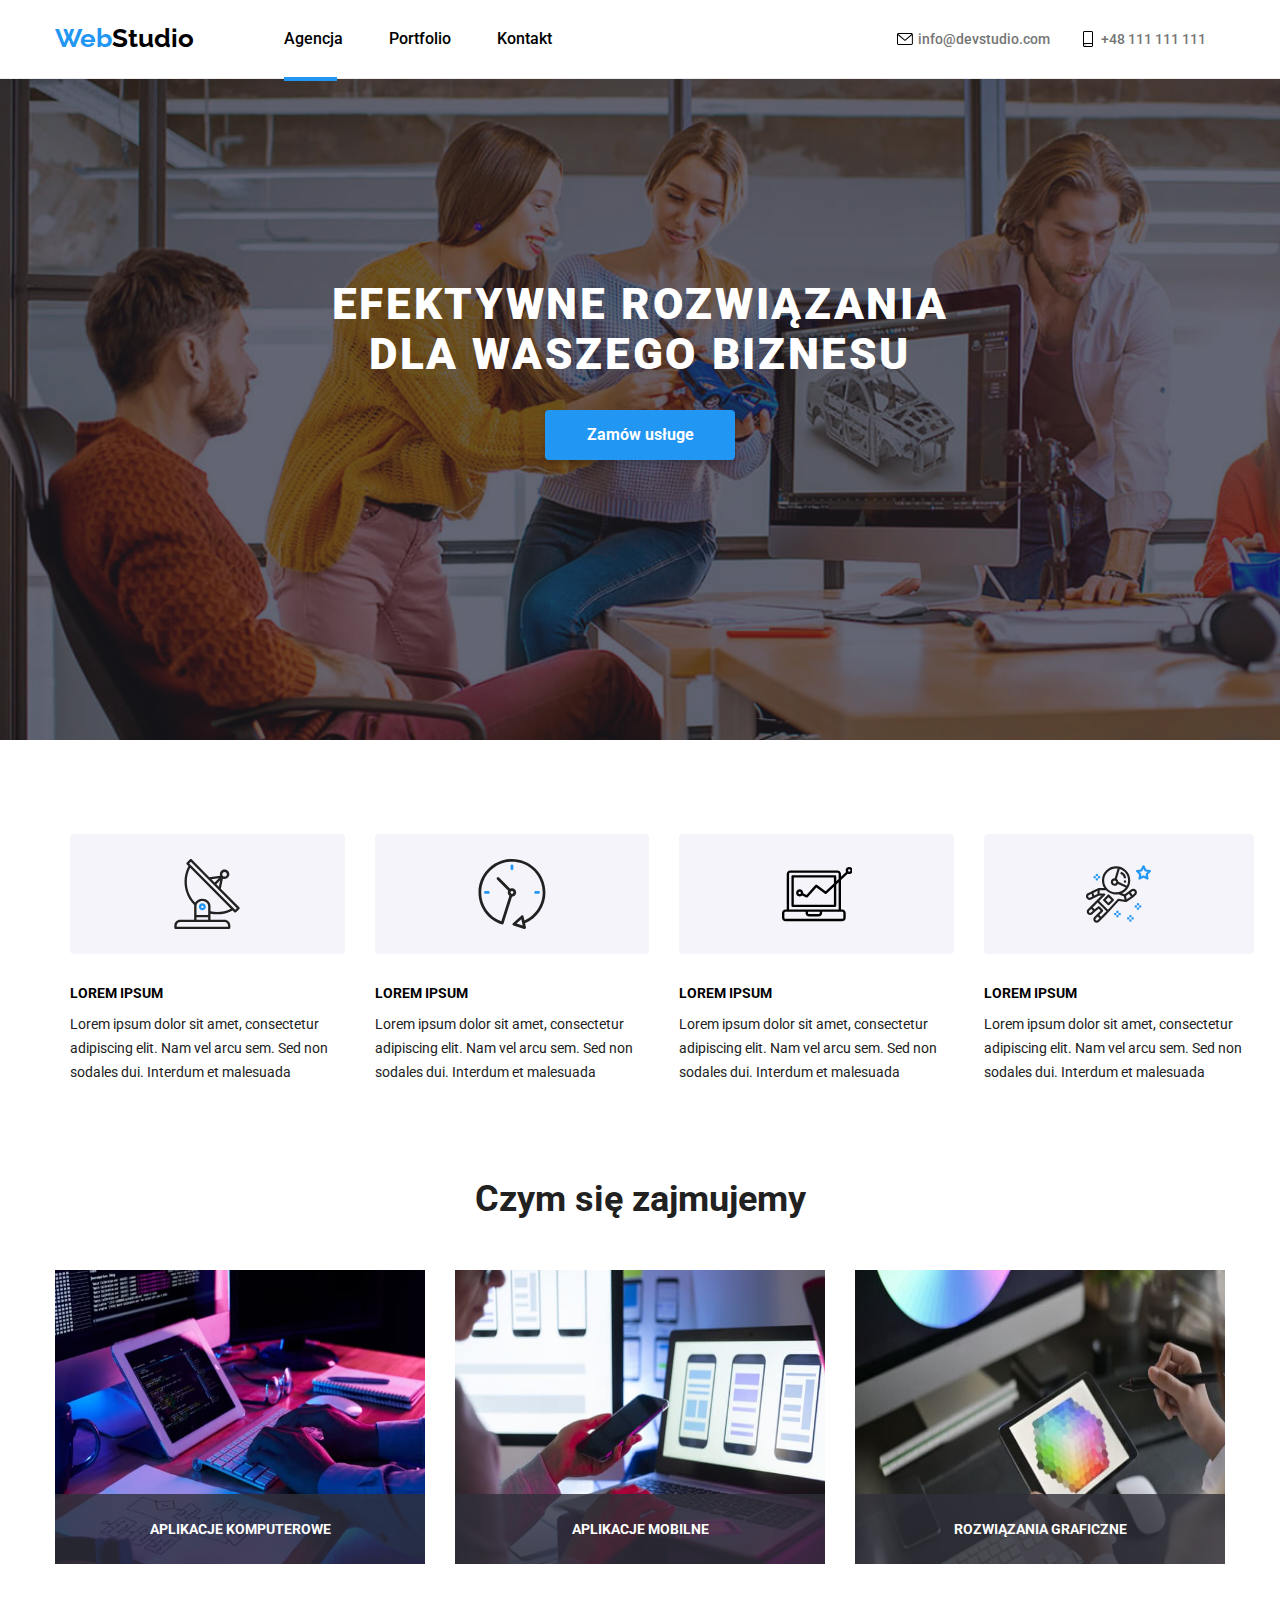
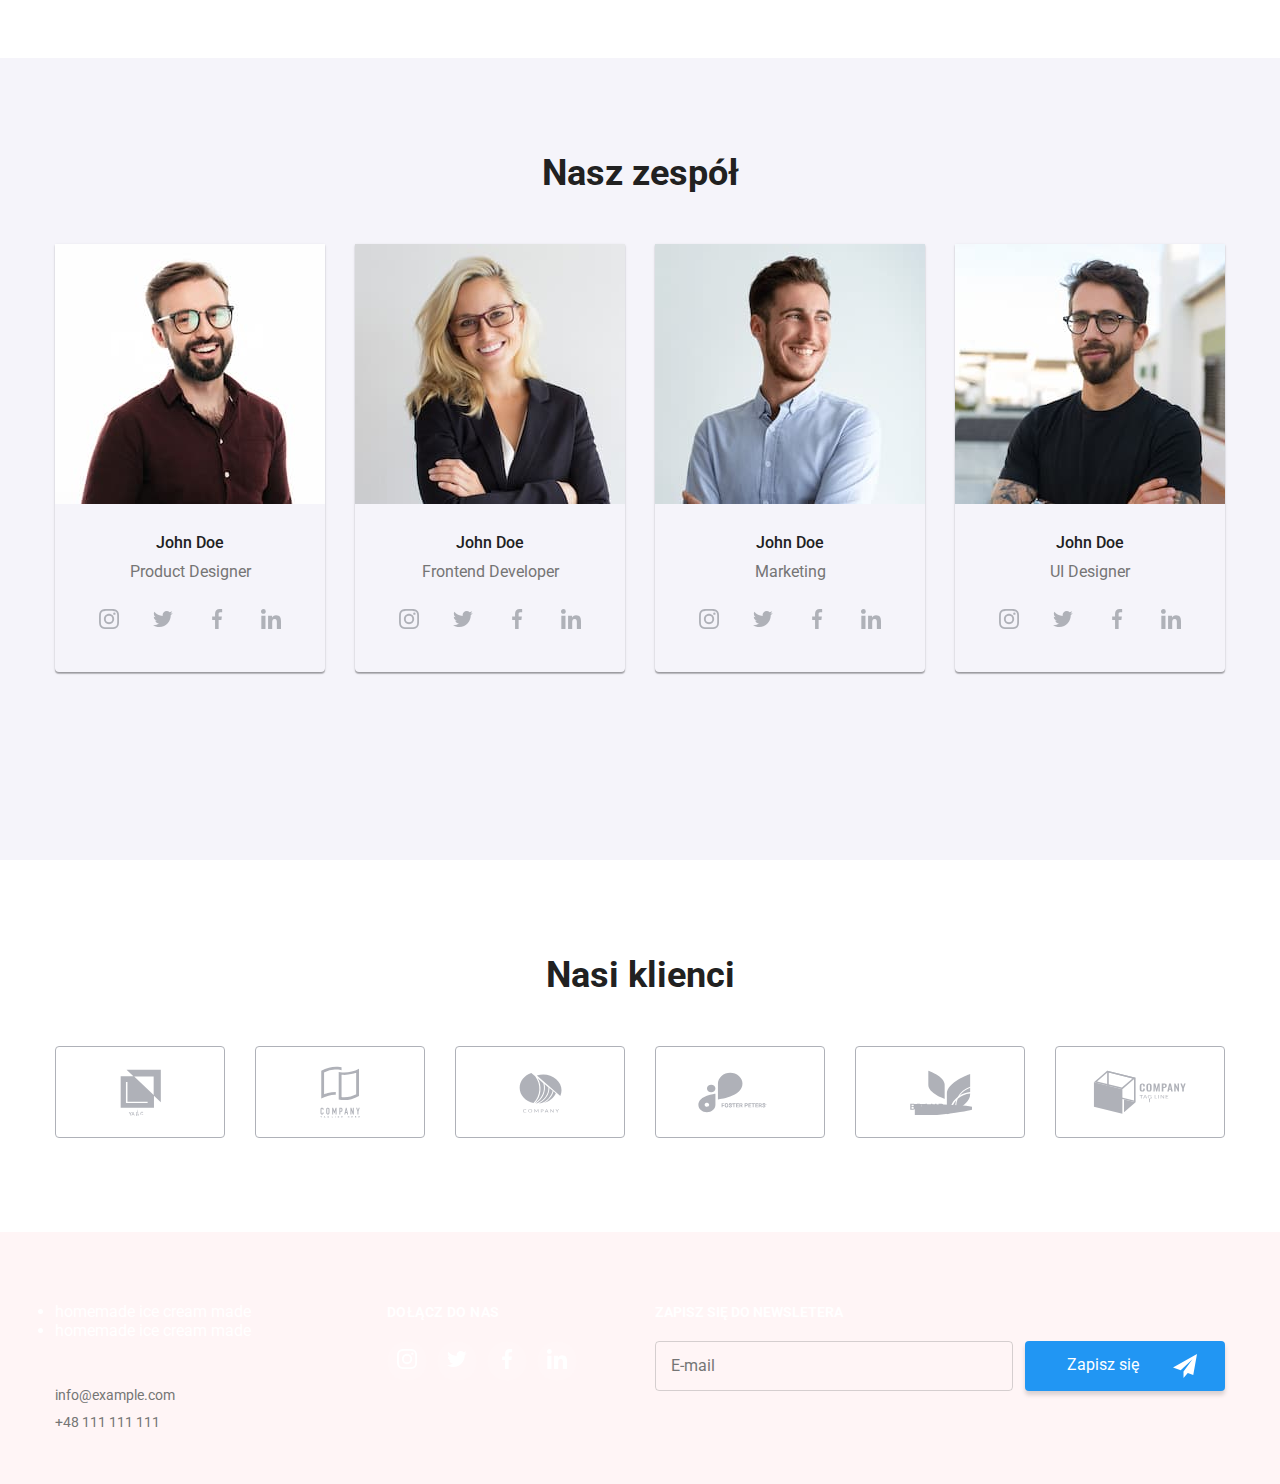
==== commit 93f7bd63: "kklxzxz" ====
--- a/index.html
+++ b/index.html
@@ -73,7 +73,7 @@
                     </svg>
                   </span>
                 </button>
-                <h2 class="modal__form-title">Zostaw swoje dane w formularzu poniżej</h2>
+                <h2 class="modal__form-title">Syper pyper Ice Cream</h2>
                           <form class="modal-form" autocomplete="on">
                             <div>
                         <label>
@@ -96,9 +96,9 @@
                       <div>
                         <label>
                             <span class="modal__text-form">E-mail</span>
-                            <input type="tel" name="phone_number" class="modal__form-box">
+                            <input type="email" name="email" class="modal__form-box">
                             <svg class="modal__icon-mail">
-                                <use href="./Images/Icons/icons.svg#icon-svgmail"></use>
+                                <use href="./Images/Icons/symbol-defs.svg#icon-email"></use>
                             </svg>
                         </label>
                       </div>
@@ -585,11 +585,10 @@
         <div class="container test">
             <div class="block">
             <a href="index.html">
-                <h2 class="navigation-footer-header">
-                <span class="header-nav">Web</span>Studio</h2></a>
-            <address class="address">
-                <p>m. Warszawa, Aleje Jerozolimskie 21</p>
-             </address>
+              <ul class="homemade">
+                <li>homemade ice cream made</li>
+                <li>homemade ice cream made</li>
+              </ul>
                  <ul class="contact">
                      <li> <a href="mailto:info@example.com">info@example.com</a></li> 
                      <li><a href="tel:+48111111111">+48 111 111 111</a></li>
--- a/css/style.css
+++ b/css/style.css
@@ -5,7 +5,7 @@
 }
 :root {
   --accent-color: #2196f3;
-  --background-color: #2f303a;
+  --background-color: #FFF5F6;
   --contacts-color: rgba(255, 255, 255, 0.6);
   --contacts-header-color: #757575;
   --body-background-color: #ffffff;
@@ -795,8 +795,11 @@
   top: 174px;
   left: 60px;
 }
+.modal__icon-mail:hover,
+.modal__icon-mail:focus-within {
+  border: 1px solid var(--accent-color);
+}
 .modal__icon-mail {
-  fill: #212121;
   height: 12px;
   width: 15px;
   position: absolute;
@@ -862,6 +865,9 @@
   justify-content: center;
   margin-top: 30px;
   margin-bottom: 40px;
+}
+.modal__form-title {
+  color: red;
 }
 .modal-form-policy-text::before {
   display: inline-block;
@@ -1008,17 +1014,3 @@
   width: 11px;
   height: 11px;
 }
-.photo-list {
-  display: flex;
-  list-style: none;
-  flex-direction: row;
-  justify-content: space-between;
-}
-.name {
-  display: block;
-  margin-bottom: 4px;
-  color: rgba(117, 117, 117, 1);
-  line-height: 14px;
-  letter-spacing: 0.01em;
-  font-size: 12px;
-}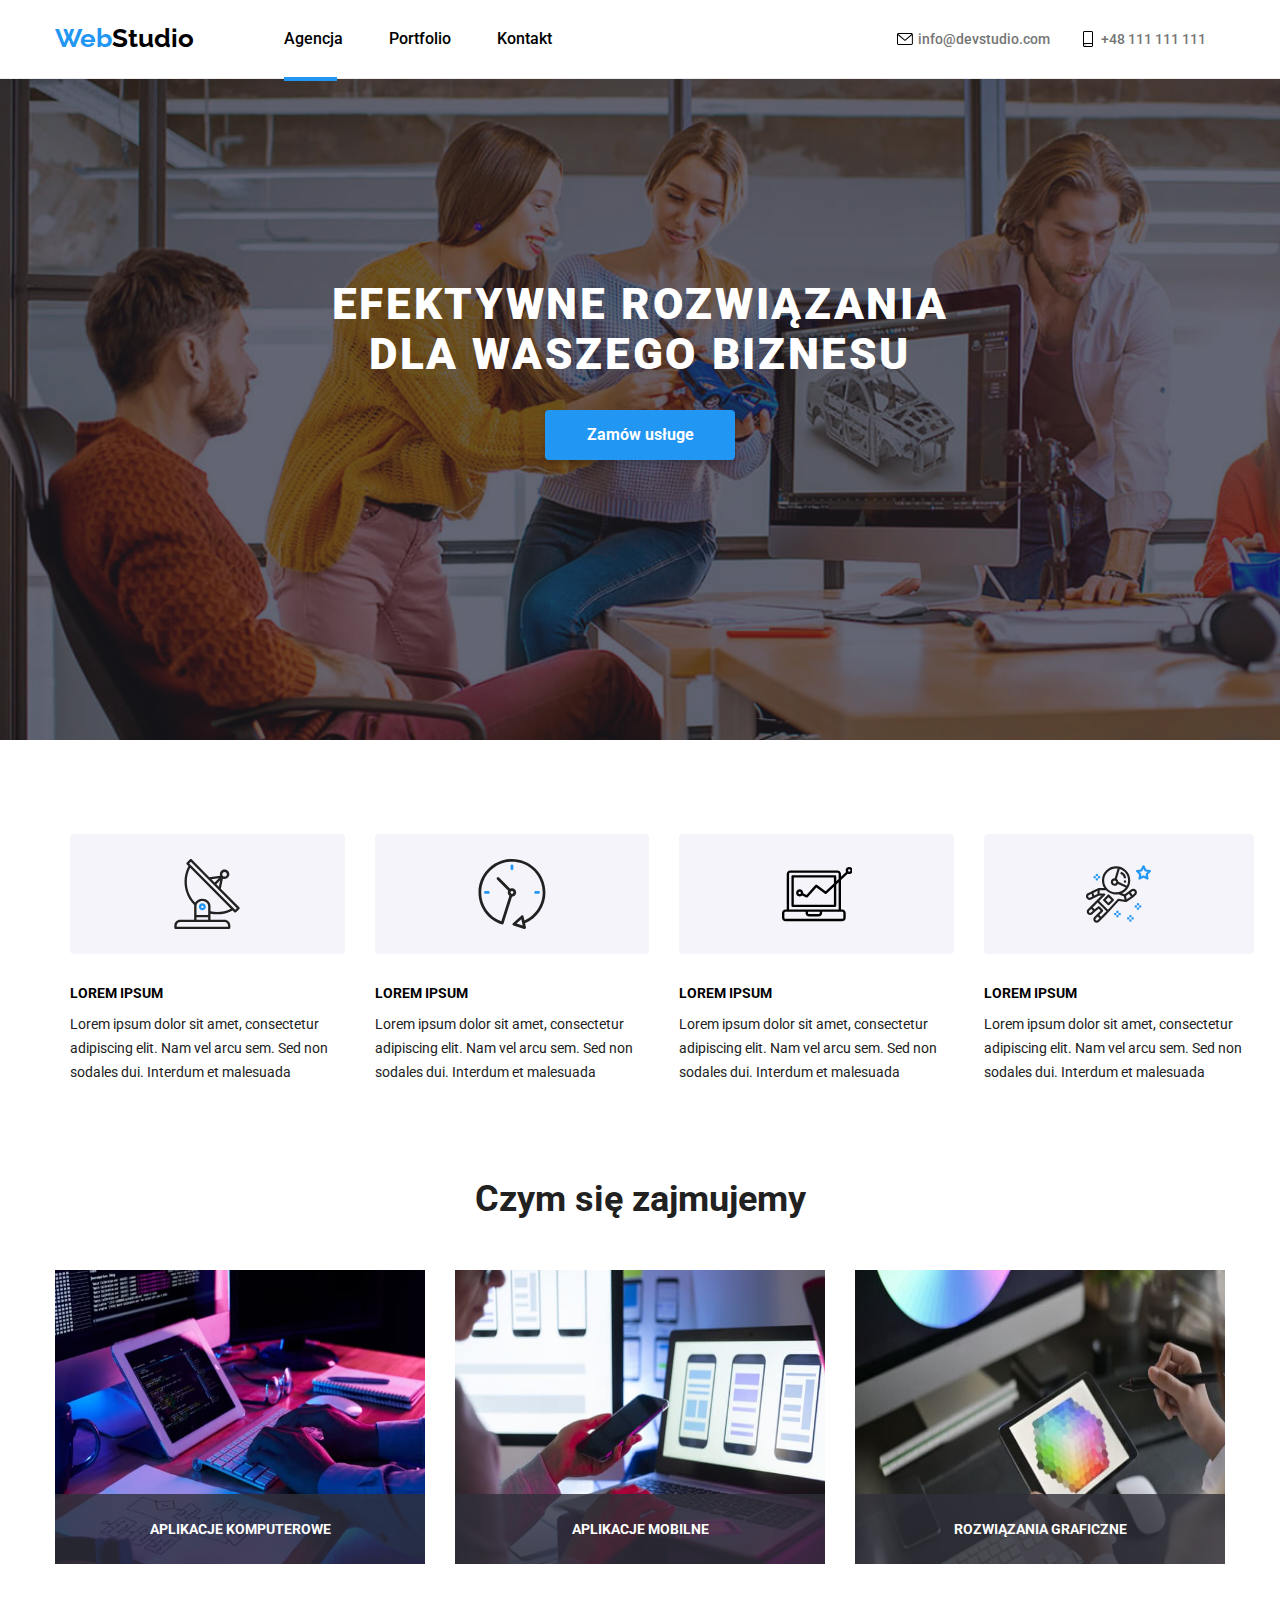
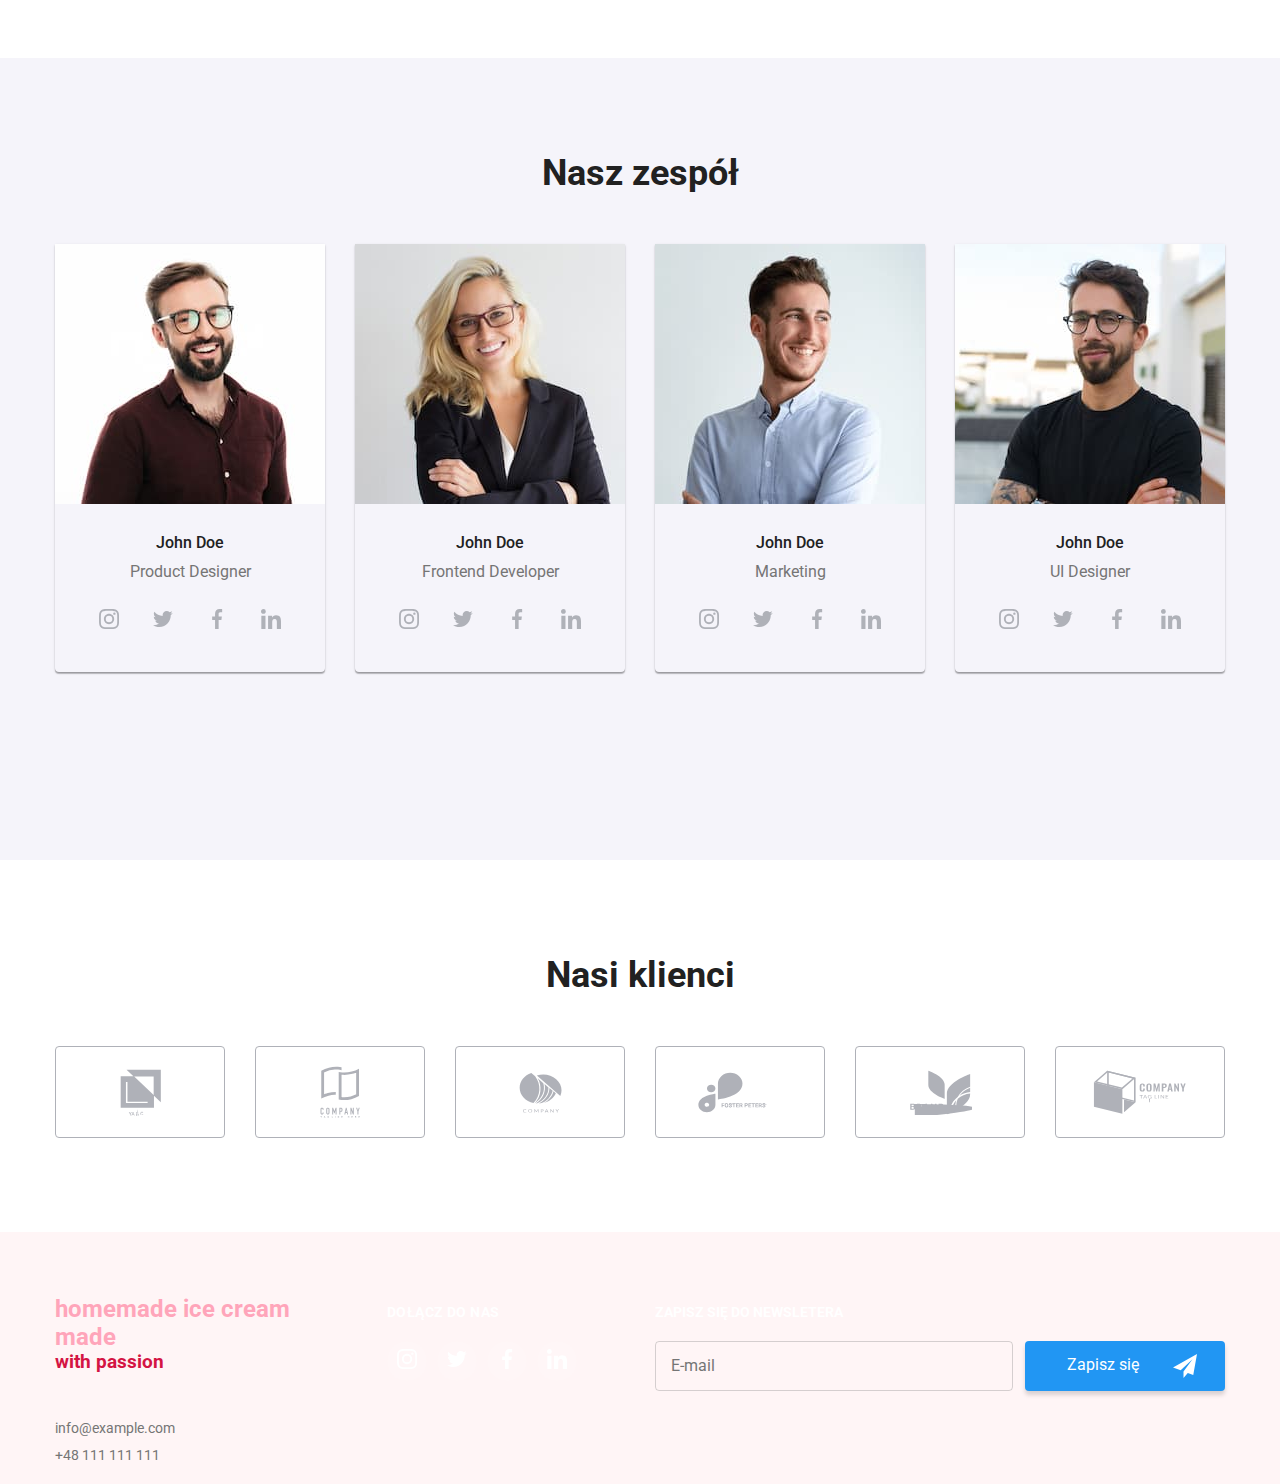
==== commit 72681c15: "vcczxsdac" ====
--- a/index.html
+++ b/index.html
@@ -585,10 +585,9 @@
         <div class="container test">
             <div class="block">
             <a href="index.html">
-              <ul class="homemade">
-                <li>homemade ice cream made</li>
-                <li>homemade ice cream made</li>
-              </ul>
+              <h2 class="homemade">homemade ice cream made
+              </h2>
+              <h3 class="passion">with passion</h3>
                  <ul class="contact">
                      <li> <a href="mailto:info@example.com">info@example.com</a></li> 
                      <li><a href="tel:+48111111111">+48 111 111 111</a></li>
--- a/css/style.css
+++ b/css/style.css
@@ -1014,3 +1014,9 @@
   width: 11px;
   height: 11px;
 }
+.homemade {
+  color: #FFA5BA;
+}
+.passion {
+  color: #D41443;
+}